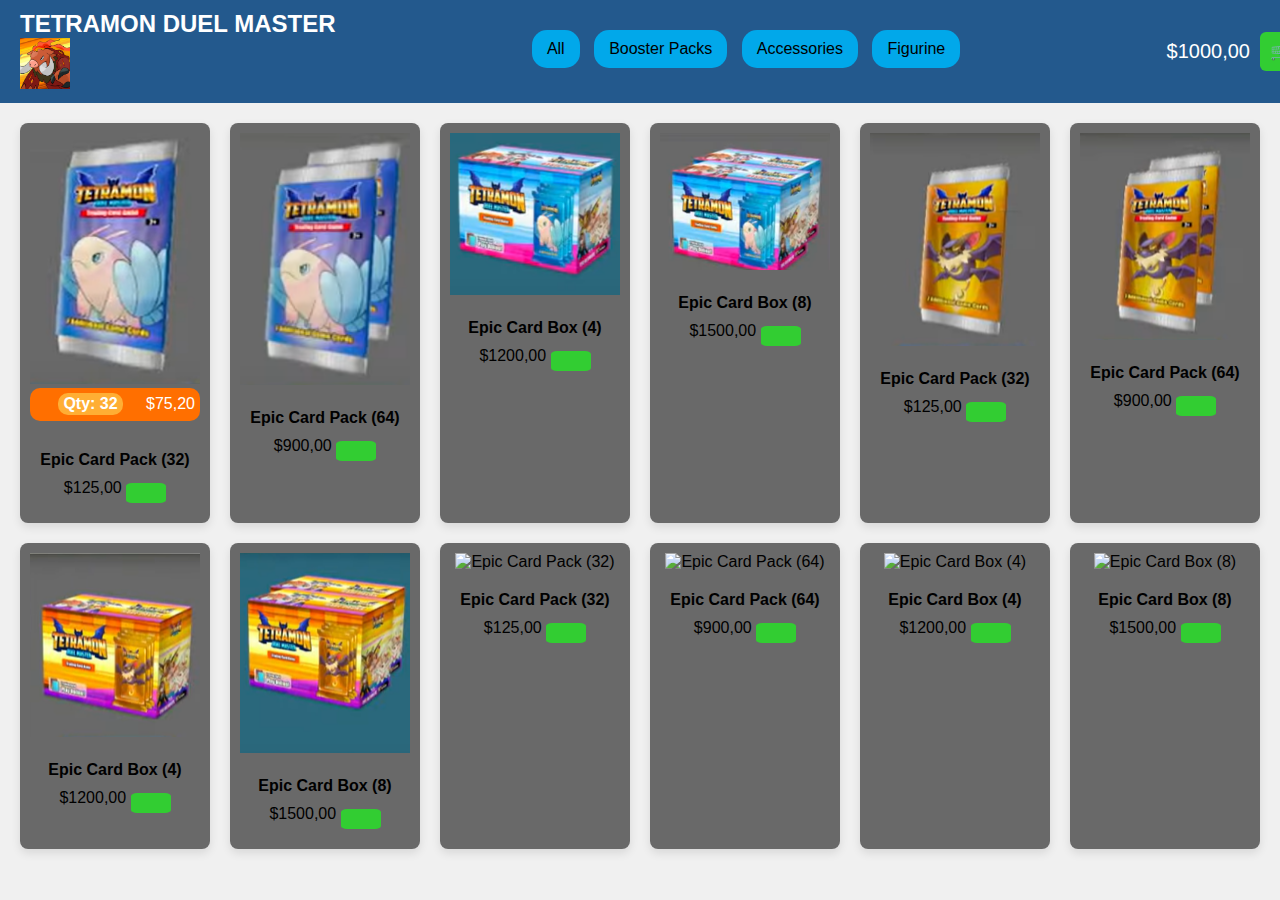
==== index.html @ 976a5e7c "Aaa" ====
<!DOCTYPE html>
<html lang="en">
<head>
    <meta charset="UTF-8">
    <meta name="viewport" content="width=device-width, initial-scale=1.0">
    <title>Tetramon Store</title>
    <link rel="stylesheet" href="https://cdnjs.cloudflare.com/ajax/libs/font-awesome/6.6.0/css/all.min.css" integrity="sha512-Kc323vGBEqzTmouAECnVceyQqyqdsSiqLQISBL29aUW4U/M7pSPA/gEUZQqv1cwx4OnYxTxve5UMg5GT6L4JJg==" crossorigin="anonymous" referrerpolicy="no-referrer"/>
    <link rel="stylesheet" href="styles.css">
</head>
<body>
    <header>
        <div class="header-logo">
            <h1>TETRAMON DUEL MASTER</h1>
            <div class="logo-img">
                <img src="JEPEGE/logo.png" alt="" class="logo-img">
            </div>
        </div>
        <div class="nav-bar">
            <button>All</button>
            <button>Booster Packs</button>
            <button>Accessories</button>
            <button>Figurine</button>
        </div>
        <div class="cart">
            <span>$1000,00</span>
            <button class="cart-btn">🛒</button>
        </div>
    </header>
    <main>
        <div class="product-grid">
            <div class="product-card">
                <img src="JEPEGE/Card (1).png" alt="Epic Card Pack (32)">
                <div class="price-info">
                    <span class="quantity">Qty: 32</span>
                    <span class="price">$75,20</span>
                </div>
                <div class="product-info">
                    <p>Epic Card Pack (32)</p>
                    <span>$125,00</span>
                    <button class="buy-btn">
                        <i class="fa-solid fa-cart-plus"></i>
                    </button>
                </div>
            </div>
            <div class="product-card">
                <img src="JEPEGE/Card (2).png" alt="Epic Card Pack (64)">
                <div class="product-info">
                    <p>Epic Card Pack (64)</p>
                    <span>$900,00</span>
                    <button class="buy-btn">
                        <i class="fa-solid fa-cart-plus"></i>
                    </button>
                </div>
            </div>
            <div class="product-card">
                <img src="JEPEGE/Card (4).png" alt="Epic Card Box (4)">
                <div class="product-info">
                    <p>Epic Card Box (4)</p>
                    <span>$1200,00</span>
                    <button class="buy-btn">
                        <i class="fa-solid fa-cart-plus"></i>
                    </button>
                </div>
            </div>
            <div class="product-card">
                <img src="JEPEGE/Card (3).png" alt="Epic Card Box (8)">
                <div class="product-info">
                    <p>Epic Card Box (8)</p>
                    <span>$1500,00</span>
                    <button class="buy-btn">
                        <i class="fa-solid fa-cart-plus"></i>
                    </button>
                </div>
            </div>
            <div class="product-card">
                <img src="JEPEGE/Card (5).png" alt="Epic Card Pack (32)">
                <div class="product-info">
                    <p>Epic Card Pack (32)</p>
                    <span>$125,00</span>
                    <button class="buy-btn">
                        <i class="fa-solid fa-cart-plus"></i>
                    </button>
                </div>
            </div>
            <div class="product-card">
                <img src="JEPEGE/Card (6).png" alt="Epic Card Pack (64)">
                <div class="product-info">
                    <p>Epic Card Pack (64)</p>
                    <span>$900,00</span>
                    <button class="buy-btn">
                        <i class="fa-solid fa-cart-plus"></i>
                    </button>
                </div>
            </div>
            <div class="product-card">
                <img src="JEPEGE/Card (7).png" alt="Epic Card Box (4)">
                <div class="product-info">
                    <p>Epic Card Box (4)</p>
                    <span>$1200,00</span>
                    <button class="buy-btn">
                        <i class="fa-solid fa-cart-plus"></i>
                    </button>
                </div>
            </div>
            <div class="product-card">
                <img src="JEPEGE/Card (8).png" alt="Epic Card Box (8)">
                <div class="product-info">
                    <p>Epic Card Box (8)</p>
                    <span>$1500,00</span>
                    <button class="buy-btn">
                        <i class="fa-solid fa-cart-plus"></i>
                    </button>
                </div>
            </div>
        <div class="product-card">
            <img src="path/to/card-pack-32.png" alt="Epic Card Pack (32)">
            <div class="product-info">
                <p>Epic Card Pack (32)</p>
                <span>$125,00</span>
                <button class="buy-btn">
                    <i class="fa-solid fa-cart-plus"></i>
                </button>
            </div>
        </div>
        <div class="product-card">
            <img src="path/to/card-pack-64.png" alt="Epic Card Pack (64)">
            <div class="product-info">
                <p>Epic Card Pack (64)</p>
                <span>$900,00</span>
                <button class="buy-btn">
                    <i class="fa-solid fa-cart-plus"></i>
                </button>
            </div>
        </div>
        <div class="product-card">
            <img src="path/to/epic-card-box-4.png" alt="Epic Card Box (4)">
            <div class="product-info">
                <p>Epic Card Box (4)</p>
                <span>$1200,00</span>
                <button class="buy-btn">
                    <i class="fa-solid fa-cart-plus"></i>
                </button>
            </div>
        </div>
        <div class="product-card">
            <img src="path/to/epic-card-box-8.png" alt="Epic Card Box (8)">
            <div class="product-info">
                <p>Epic Card Box (8)</p>
                <span>$1500,00</span>
                <button class="buy-btn">
                    <i class="fa-solid fa-cart-plus"></i>
                </button>
            </div>
        </div>

    </main>
    <script src="scripts.js"></script>
</body>
</html>
---- styles.css ----
body {
    font-family: Arial, sans-serif;
    margin: 0;
    padding: 0;
    background-color: #f0f0f0;
}

header {
    display: flex;
    justify-content: space-between;
    align-items: center;
    background-color: #23598d;
    padding: 10px 20px;
    color: white;
}

.header-logo h1{
    font-size: 24px;
    margin: 0;
    display: flex;
    align-items: center;
}

.logo-img{
    width: 50px;
    container: flex;
    text-align: center;
}

.nav-bar button {
    background: rgb(1,168,234);
    border: none;
    padding: 10px 15px;
    margin-right: 10px;
    margin-bottom: 5px;
    cursor: pointer;
    font-size: 16px;
    border-radius: 15px;
}

.cart {
    display: flex;
    align-items: center;
}

.cart span {
    font-size: 20px;
    margin-right: 10px;
}

.cart-btn {
    background: #32CD32;
    border: none;
    padding: 10px;
    font-size: 16px;
    cursor: pointer;
    border-radius: 15%;
}

.product-grid {
    display: grid;
    grid-template-columns: repeat(1, 1fr);
    gap: 20px;
    padding: 20px;
}

.product-card {
    background-color: rgb(105,105,105);
    border-radius: 8px;
    box-shadow: 0px 4px 10px rgba(0, 0, 0, 0.1);
    overflow: hidden;
    text-align: center;
    padding: 10px;
}

.product-card img {
    width: 100%;
    height: auto;
}

.product-info {
    padding: 10px;
}

.price-info {
    display: flex;
    justify-content: space-between;
    align-items: center;
    background-color: #ff6f00;
    color: white;
    padding: 5px;
    border-radius: 10px;
    margin-bottom: 10px;
    height: 23px;
}

.quantity {
    background-color: #ffae34;
    margin: auto;
    padding: 2px 5px;
    border-radius: 10px;
    font-weight: bold;
}

.product-info p {
    font-size: 16px;
    font-weight: bold;
    margin: 10px 0;
}

.buy-btn {
    background-color: #32CD32;
    border: none;
    padding: 10px 20px;
    color: white;
    cursor: pointer;
    border-radius: 15%;
}

.locked .buy-btn {
    background-color: gray;
    cursor: not-allowed;
}
@media (min-width: 400px) {
    .product-grid {
        grid-template-columns: repeat(2, 1fr); /* 6 columns for wider screens */
    }
    header {
        display: flex;
        justify-content: space-between;
        align-items: center;
        width: 100%;
        background-color: #23598d;
        padding: 10px 20px;
        color: white;
    }
}
@media (min-width: 525px) {
    .product-grid {
        grid-template-columns: repeat(3, 1fr); /* 6 columns for wider screens */
    }
}
@media (min-width: 700px) {
    .product-grid {
        grid-template-columns: repeat(4, 1fr); /* 6 columns for wider screens */
    }
}
@media (min-width: 850px) {
    .product-grid {
        grid-template-columns: repeat(5, 1fr); /* 6 columns for wider screens */
    }
}
@media (min-width: 1175px) {
    .product-grid {
        grid-template-columns: repeat(6, 1fr); /* 6 columns for wider screens */
    }
}
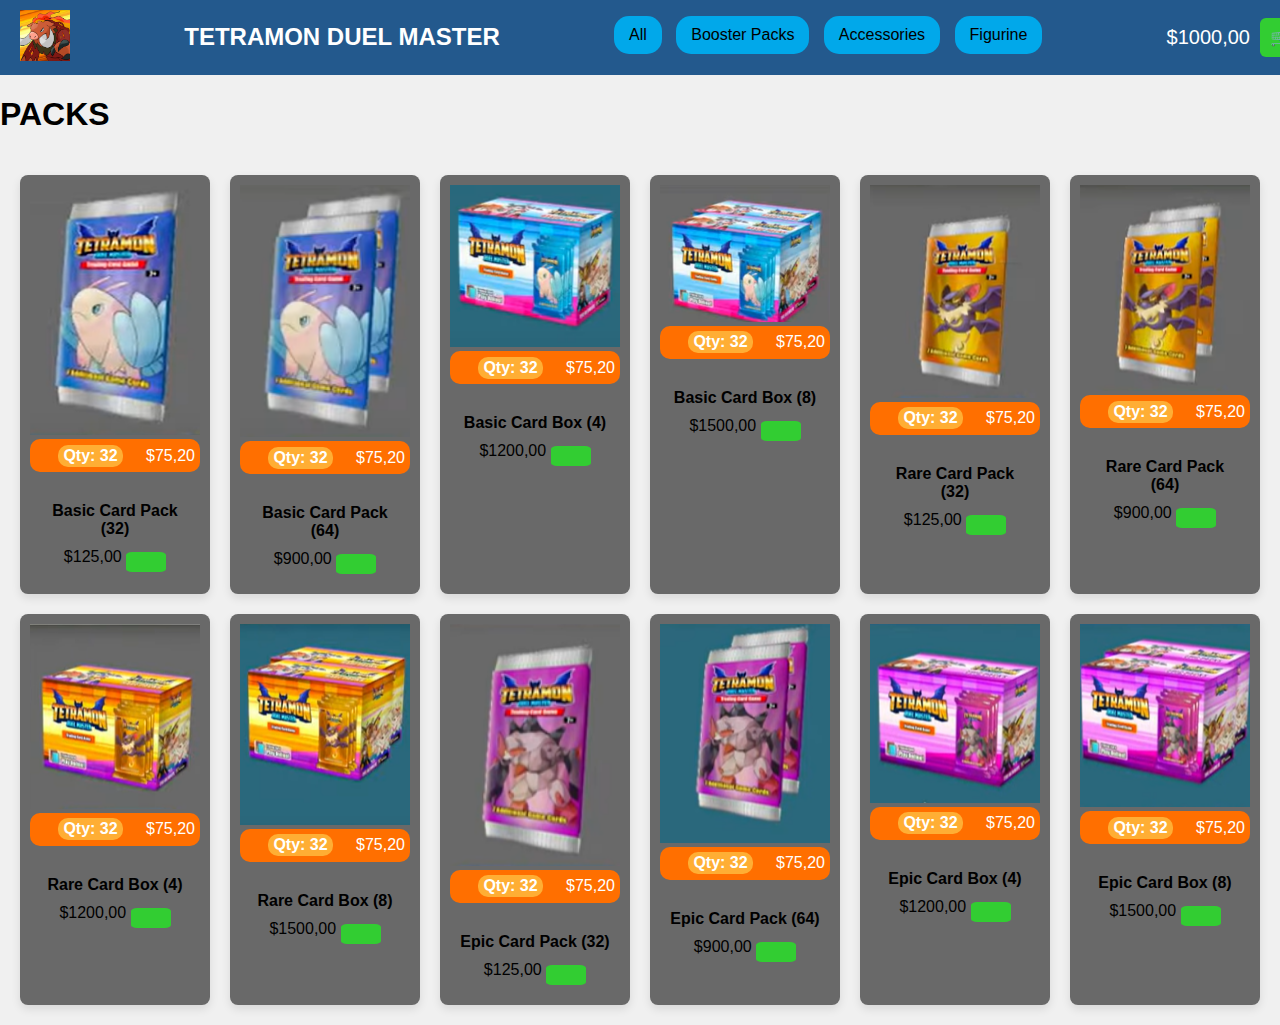
==== commit ba88a1e1: "a" ====
--- a/index.html
+++ b/index.html
@@ -9,11 +9,12 @@
 </head>
 <body>
     <header>
+        <div class="logo-img">
+            <img src="JEPEGE/logo.png" alt="" class="logo-img">
+        </div>
         <div class="header-logo">
             <h1>TETRAMON DUEL MASTER</h1>
-            <div class="logo-img">
-                <img src="JEPEGE/logo.png" alt="" class="logo-img">
-            </div>
+        </div>
         </div>
         <div class="nav-bar">
             <button>All</button>
@@ -27,6 +28,7 @@
         </div>
     </header>
     <main>
+        <h1>PACKS</h1>
         <div class="product-grid">
             <div class="product-card">
                 <img src="JEPEGE/Card (1).png" alt="Epic Card Pack (32)">
@@ -35,7 +37,7 @@
                     <span class="price">$75,20</span>
                 </div>
                 <div class="product-info">
-                    <p>Epic Card Pack (32)</p>
+                    <p>Basic Card Pack (32)</p>
                     <span>$125,00</span>
                     <button class="buy-btn">
                         <i class="fa-solid fa-cart-plus"></i>
@@ -44,8 +46,12 @@
             </div>
             <div class="product-card">
                 <img src="JEPEGE/Card (2).png" alt="Epic Card Pack (64)">
-                <div class="product-info">
-                    <p>Epic Card Pack (64)</p>
+                <div class="price-info">
+                    <span class="quantity">Qty: 32</span>
+                    <span class="price">$75,20</span>
+                </div>
+                <div class="product-info">
+                    <p>Basic Card Pack (64)</p>
                     <span>$900,00</span>
                     <button class="buy-btn">
                         <i class="fa-solid fa-cart-plus"></i>
@@ -54,8 +60,12 @@
             </div>
             <div class="product-card">
                 <img src="JEPEGE/Card (4).png" alt="Epic Card Box (4)">
-                <div class="product-info">
-                    <p>Epic Card Box (4)</p>
+                <div class="price-info">
+                    <span class="quantity">Qty: 32</span>
+                    <span class="price">$75,20</span>
+                </div>
+                <div class="product-info">
+                    <p>Basic Card Box (4)</p>
                     <span>$1200,00</span>
                     <button class="buy-btn">
                         <i class="fa-solid fa-cart-plus"></i>
@@ -64,8 +74,12 @@
             </div>
             <div class="product-card">
                 <img src="JEPEGE/Card (3).png" alt="Epic Card Box (8)">
-                <div class="product-info">
-                    <p>Epic Card Box (8)</p>
+                <div class="price-info">
+                    <span class="quantity">Qty: 32</span>
+                    <span class="price">$75,20</span>
+                </div>
+                <div class="product-info">
+                    <p>Basic Card Box (8)</p>
                     <span>$1500,00</span>
                     <button class="buy-btn">
                         <i class="fa-solid fa-cart-plus"></i>
@@ -74,8 +88,12 @@
             </div>
             <div class="product-card">
                 <img src="JEPEGE/Card (5).png" alt="Epic Card Pack (32)">
-                <div class="product-info">
-                    <p>Epic Card Pack (32)</p>
+                <div class="price-info">
+                    <span class="quantity">Qty: 32</span>
+                    <span class="price">$75,20</span>
+                </div>
+                <div class="product-info">
+                    <p>Rare Card Pack (32)</p>
                     <span>$125,00</span>
                     <button class="buy-btn">
                         <i class="fa-solid fa-cart-plus"></i>
@@ -84,8 +102,12 @@
             </div>
             <div class="product-card">
                 <img src="JEPEGE/Card (6).png" alt="Epic Card Pack (64)">
-                <div class="product-info">
-                    <p>Epic Card Pack (64)</p>
+                <div class="price-info">
+                    <span class="quantity">Qty: 32</span>
+                    <span class="price">$75,20</span>
+                </div>
+                <div class="product-info">
+                    <p>Rare Card Pack (64)</p>
                     <span>$900,00</span>
                     <button class="buy-btn">
                         <i class="fa-solid fa-cart-plus"></i>
@@ -94,8 +116,12 @@
             </div>
             <div class="product-card">
                 <img src="JEPEGE/Card (7).png" alt="Epic Card Box (4)">
-                <div class="product-info">
-                    <p>Epic Card Box (4)</p>
+                <div class="price-info">
+                    <span class="quantity">Qty: 32</span>
+                    <span class="price">$75,20</span>
+                </div>
+                <div class="product-info">
+                    <p>Rare Card Box (4)</p>
                     <span>$1200,00</span>
                     <button class="buy-btn">
                         <i class="fa-solid fa-cart-plus"></i>
@@ -104,8 +130,12 @@
             </div>
             <div class="product-card">
                 <img src="JEPEGE/Card (8).png" alt="Epic Card Box (8)">
-                <div class="product-info">
-                    <p>Epic Card Box (8)</p>
+                <div class="price-info">
+                    <span class="quantity">Qty: 32</span>
+                    <span class="price">$75,20</span>
+                </div>
+                <div class="product-info">
+                    <p>Rare Card Box (8)</p>
                     <span>$1500,00</span>
                     <button class="buy-btn">
                         <i class="fa-solid fa-cart-plus"></i>
@@ -113,7 +143,11 @@
                 </div>
             </div>
         <div class="product-card">
-            <img src="path/to/card-pack-32.png" alt="Epic Card Pack (32)">
+            <img src="JEPEGE/Card (9).png" alt="Epic Card Pack (32)">
+            <div class="price-info">
+                <span class="quantity">Qty: 32</span>
+                <span class="price">$75,20</span>
+            </div>
             <div class="product-info">
                 <p>Epic Card Pack (32)</p>
                 <span>$125,00</span>
@@ -123,7 +157,11 @@
             </div>
         </div>
         <div class="product-card">
-            <img src="path/to/card-pack-64.png" alt="Epic Card Pack (64)">
+            <img src="JEPEGE/Card (10).png" alt="Epic Card Pack (64)">
+            <div class="price-info">
+                <span class="quantity">Qty: 32</span>
+                <span class="price">$75,20</span>
+            </div>
             <div class="product-info">
                 <p>Epic Card Pack (64)</p>
                 <span>$900,00</span>
@@ -133,7 +171,11 @@
             </div>
         </div>
         <div class="product-card">
-            <img src="path/to/epic-card-box-4.png" alt="Epic Card Box (4)">
+            <img src="JEPEGE/Card (11).png" alt="Epic Card Box (4)">
+            <div class="price-info">
+                <span class="quantity">Qty: 32</span>
+                <span class="price">$75,20</span>
+            </div>
             <div class="product-info">
                 <p>Epic Card Box (4)</p>
                 <span>$1200,00</span>
@@ -143,7 +185,11 @@
             </div>
         </div>
         <div class="product-card">
-            <img src="path/to/epic-card-box-8.png" alt="Epic Card Box (8)">
+            <img src="JEPEGE/Card (12).png" alt="Epic Card Box (8)">
+            <div class="price-info">
+                <span class="quantity">Qty: 32</span>
+                <span class="price">$75,20</span>
+            </div>
             <div class="product-info">
                 <p>Epic Card Box (8)</p>
                 <span>$1500,00</span>
@@ -152,7 +198,6 @@
                 </button>
             </div>
         </div>
-
     </main>
     <script src="scripts.js"></script>
 </body>
--- a/styles.css
+++ b/styles.css
@@ -140,6 +140,25 @@
         grid-template-columns: repeat(3, 1fr); /* 6 columns for wider screens */
     }
 }
+@media (max-width: 605px) {
+    header {
+        flex-direction: column;
+        align-items: flex-start;
+    }
+
+    .nav-bar {
+        justify-content: center;
+        width: 100%;
+        margin-top: 10px;
+        gap: 5px;
+        flex-wrap: wrap;
+    }
+
+    .cart {
+        align-self: flex-end;
+        margin-top: 10px;
+    }
+}
 @media (min-width: 700px) {
     .product-grid {
         grid-template-columns: repeat(4, 1fr); /* 6 columns for wider screens */
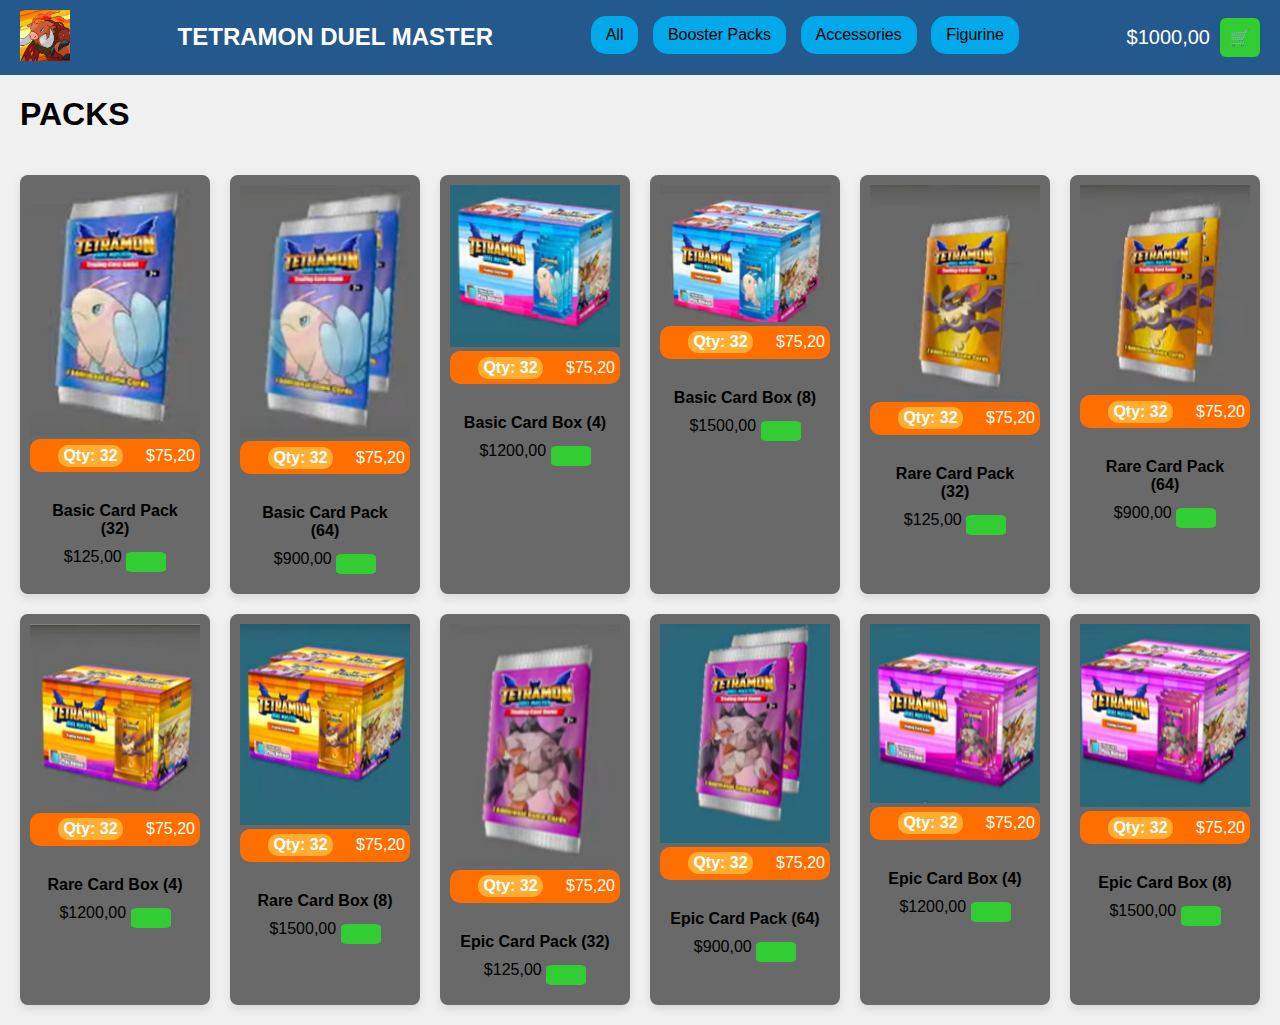
==== commit 8aa6cfcd: "a" ====
--- a/index.html
+++ b/index.html
@@ -6,6 +6,10 @@
     <title>Tetramon Store</title>
     <link rel="stylesheet" href="https://cdnjs.cloudflare.com/ajax/libs/font-awesome/6.6.0/css/all.min.css" integrity="sha512-Kc323vGBEqzTmouAECnVceyQqyqdsSiqLQISBL29aUW4U/M7pSPA/gEUZQqv1cwx4OnYxTxve5UMg5GT6L4JJg==" crossorigin="anonymous" referrerpolicy="no-referrer"/>
     <link rel="stylesheet" href="styles.css">
+    <link rel="preconnect" href="https://fonts.googleapis.com">
+    <link rel="preconnect" href="https://fonts.gstatic.com" crossorigin>
+    <link href="https://fonts.googleapis.com/css2?family=Sixtyfour+Convergence&display=swap" rel="stylesheet">
+    <link href="https://fonts.googleapis.com/css2?family=Oswald:wght@200..700&display=swap" rel="stylesheet">
 </head>
 <body>
     <header>
@@ -13,7 +17,7 @@
             <img src="JEPEGE/logo.png" alt="" class="logo-img">
         </div>
         <div class="header-logo">
-            <h1>TETRAMON DUEL MASTER</h1>
+            <h1 class="sixtyfour-font">TETRAMON DUEL MASTER</h1>
         </div>
         </div>
         <div class="nav-bar">
@@ -28,7 +32,7 @@
         </div>
     </header>
     <main>
-        <h1>PACKS</h1>
+        <h1 style="margin-left: 20px;" >PACKS</h1>
         <div class="product-grid">
             <div class="product-card">
                 <img src="JEPEGE/Card (1).png" alt="Epic Card Pack (32)">
--- a/styles.css
+++ b/styles.css
@@ -14,6 +14,14 @@
     color: white;
 }
 
+.oswald-font{
+    font-family: "Oswald", sans-serif;
+    font-optical-sizing: auto;
+    font-weight: 400;
+    font-style: normal;
+}
+  
+
 .header-logo h1{
     font-size: 24px;
     margin: 0;
@@ -25,6 +33,7 @@
     width: 50px;
     container: flex;
     text-align: center;
+    margin-right: 10px;
 }
 
 .nav-bar button {
@@ -36,8 +45,12 @@
     cursor: pointer;
     font-size: 16px;
     border-radius: 15px;
+    transition: background-color 0.3s ease, box-shadow 0.3s ease;
 }
-
+.nav-bar button:hover {
+    background-color: #ffffff; 
+    box-shadow: 0 0 15px #ffffff; 
+}
 .cart {
     display: flex;
     align-items: center;
@@ -115,29 +128,21 @@
     color: white;
     cursor: pointer;
     border-radius: 15%;
+    transition: background-color 0.3s ease, box-shadow 0.3s ease;
 }
-
-.locked .buy-btn {
-    background-color: gray;
-    cursor: not-allowed;
-}
+ .buy-btn:hover{
+        background-color: #70ff81; 
+        box-shadow: 0 0 15px #70ff81; 
+ }
 @media (min-width: 400px) {
     .product-grid {
         grid-template-columns: repeat(2, 1fr); /* 6 columns for wider screens */
     }
-    header {
-        display: flex;
-        justify-content: space-between;
-        align-items: center;
-        width: 100%;
-        background-color: #23598d;
-        padding: 10px 20px;
-        color: white;
-    }
+    
 }
 @media (min-width: 525px) {
     .product-grid {
-        grid-template-columns: repeat(3, 1fr); /* 6 columns for wider screens */
+        grid-template-columns: repeat(3, 1fr); 
     }
 }
 @media (max-width: 605px) {
@@ -145,7 +150,6 @@
         flex-direction: column;
         align-items: flex-start;
     }
-
     .nav-bar {
         justify-content: center;
         width: 100%;
@@ -161,16 +165,16 @@
 }
 @media (min-width: 700px) {
     .product-grid {
-        grid-template-columns: repeat(4, 1fr); /* 6 columns for wider screens */
+        grid-template-columns: repeat(4, 1fr); 
     }
 }
 @media (min-width: 850px) {
     .product-grid {
-        grid-template-columns: repeat(5, 1fr); /* 6 columns for wider screens */
+        grid-template-columns: repeat(5, 1fr);
     }
 }
 @media (min-width: 1175px) {
     .product-grid {
-        grid-template-columns: repeat(6, 1fr); /* 6 columns for wider screens */
+        grid-template-columns: repeat(6, 1fr);
     }
 }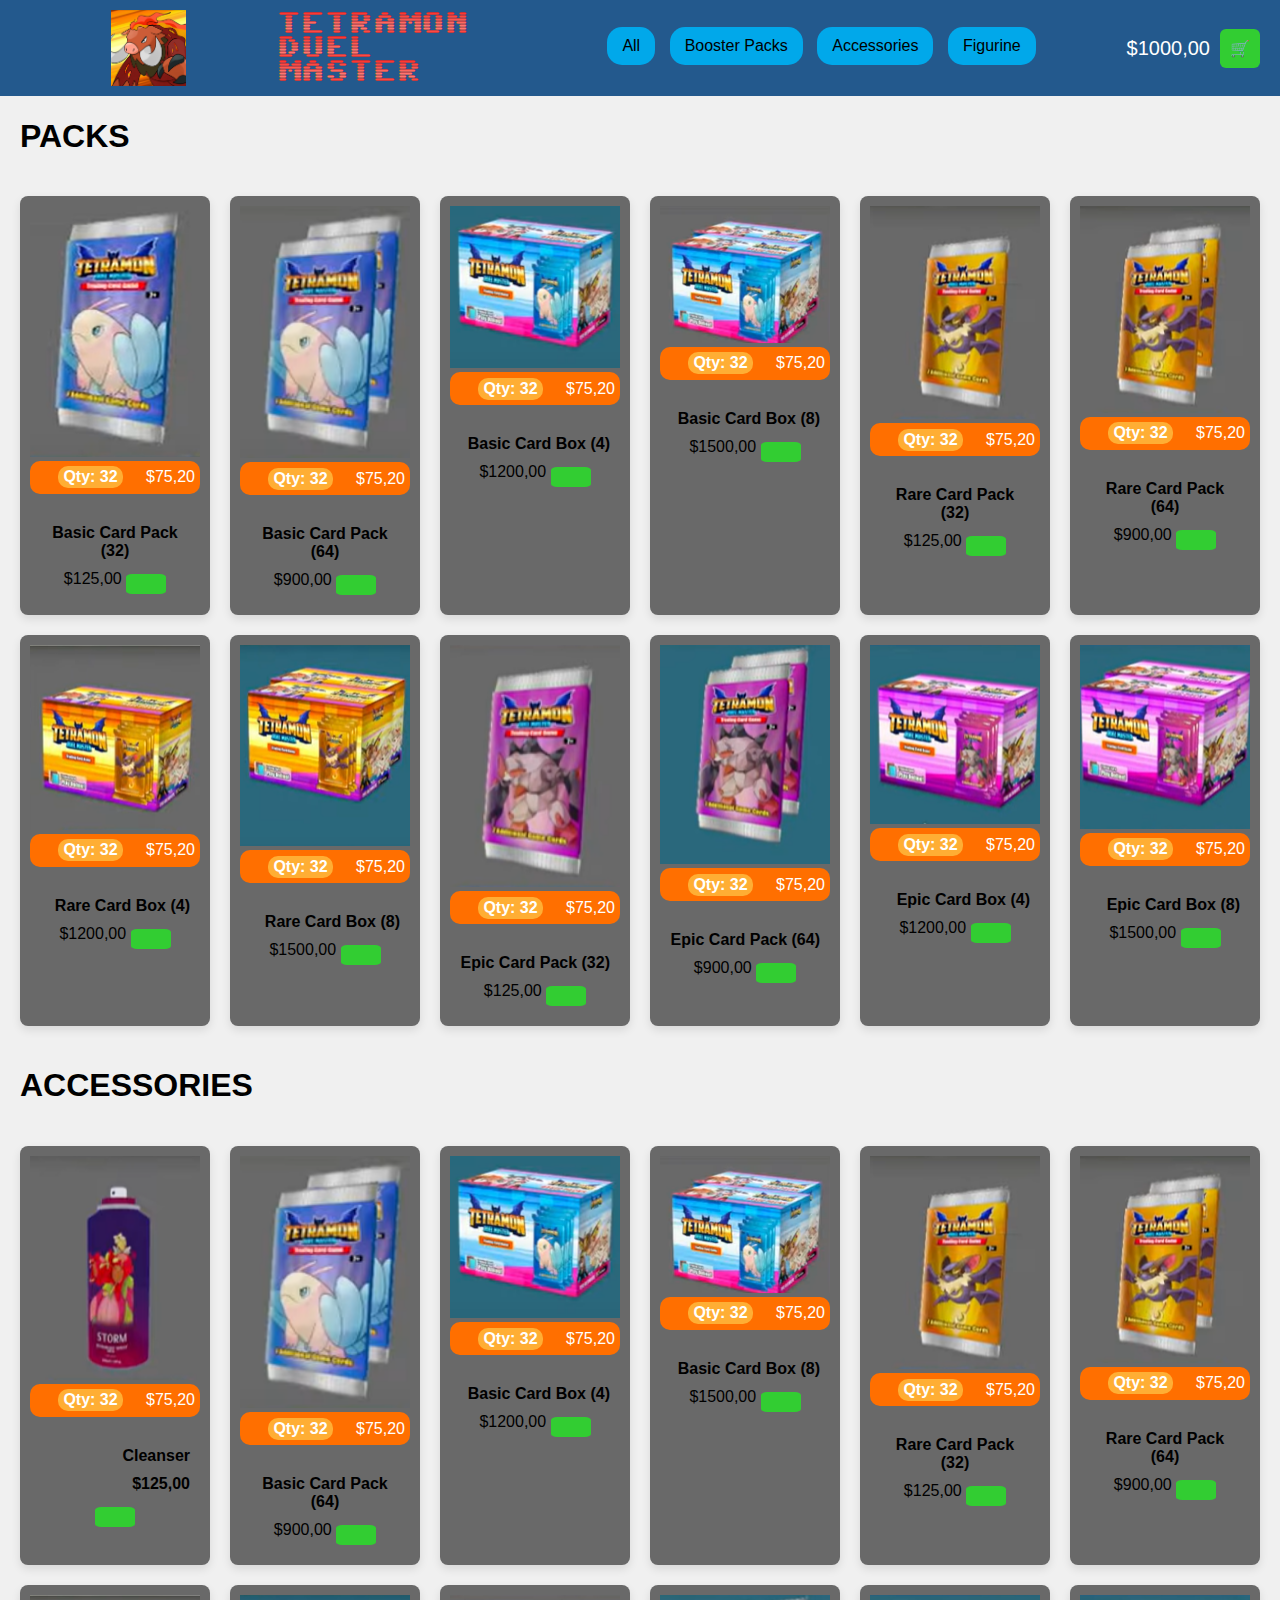
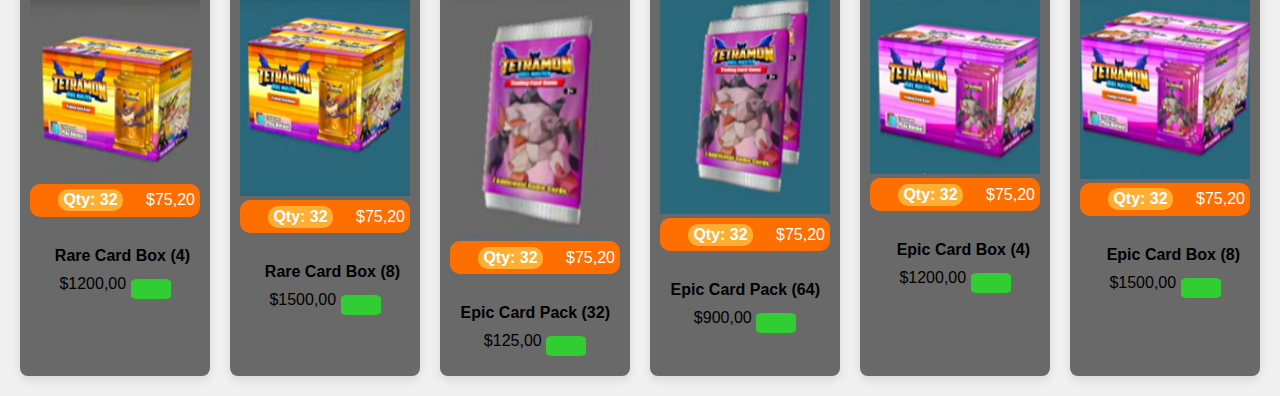
==== commit 903d61f7: "a" ====
--- a/index.html
+++ b/index.html
@@ -13,11 +13,11 @@
 </head>
 <body>
     <header>
-        <div class="logo-img">
+        <div class="logo-img"></div>
             <img src="JEPEGE/logo.png" alt="" class="logo-img">
         </div>
         <div class="header-logo">
-            <h1 class="sixtyfour-font">TETRAMON DUEL MASTER</h1>
+            <h1 class="sixtyfour-convergence-font">TETRAMON DUEL MASTER</h1>
         </div>
         </div>
         <div class="nav-bar">
@@ -202,6 +202,179 @@
                 </button>
             </div>
         </div>
+    </div>
+
+    <h1 style="margin-left: 20px;" >ACCESSORIES</h1>
+    <div class="product-grid">
+            <div class="product-card">
+                <img src="JEPEGE/Accessories (1).png" alt="Epic Card Pack (32)">
+                <div class="price-info">
+                    <span class="quantity">Qty: 32</span>
+                    <span class="price">$75,20</span>
+                </div>
+                <div class="product-info">
+                    <p>Cleanser</p>
+                    <p>$125,00</p>
+                    <button class="buy-btn">
+                        <i class="fa-solid fa-cart-plus"></i>
+                    </button>
+                </div>
+            </div>
+            <div class="product-card">
+                <img src="JEPEGE/Card (2).png" alt="Epic Card Pack (64)">
+                <div class="price-info">
+                    <span class="quantity">Qty: 32</span>
+                    <span class="price">$75,20</span>
+                </div>
+                <div class="product-info">
+                    <p>Basic Card Pack (64)</p>
+                    <span>$900,00</span>
+                    <button class="buy-btn">
+                        <i class="fa-solid fa-cart-plus"></i>
+                    </button>
+                </div>
+            </div>
+            <div class="product-card">
+                <img src="JEPEGE/Card (4).png" alt="Epic Card Box (4)">
+                <div class="price-info">
+                    <span class="quantity">Qty: 32</span>
+                    <span class="price">$75,20</span>
+                </div>
+                <div class="product-info">
+                    <p>Basic Card Box (4)</p>
+                    <span>$1200,00</span>
+                    <button class="buy-btn">
+                        <i class="fa-solid fa-cart-plus"></i>
+                    </button>
+                </div>
+            </div>
+        <div class="product-card">
+                <img src="JEPEGE/Card (3).png" alt="Epic Card Box (8)">
+                <div class="price-info">
+                    <span class="quantity">Qty: 32</span>
+                    <span class="price">$75,20</span>
+                </div>
+                <div class="product-info">
+                    <p>Basic Card Box (8)</p>
+                    <span>$1500,00</span>
+                    <button class="buy-btn">
+                        <i class="fa-solid fa-cart-plus"></i>
+                    </button>
+                </div>
+            </div>
+            <div class="product-card">
+                <img src="JEPEGE/Card (5).png" alt="Epic Card Pack (32)">
+                <div class="price-info">
+                    <span class="quantity">Qty: 32</span>
+                    <span class="price">$75,20</span>
+                </div>
+                <div class="product-info">
+                    <p>Rare Card Pack (32)</p>
+                    <span>$125,00</span>
+                    <button class="buy-btn">
+                        <i class="fa-solid fa-cart-plus"></i>
+                    </button>
+                </div>
+            </div>
+            <div class="product-card">
+                <img src="JEPEGE/Card (6).png" alt="Epic Card Pack (64)">
+                <div class="price-info">
+                    <span class="quantity">Qty: 32</span>
+                    <span class="price">$75,20</span>
+                </div>
+                <div class="product-info">
+                    <p>Rare Card Pack (64)</p>
+                    <span>$900,00</span>
+                    <button class="buy-btn">
+                        <i class="fa-solid fa-cart-plus"></i>
+                    </button>
+                </div>
+            </div>
+            <div class="product-card">
+                <img src="JEPEGE/Card (7).png" alt="Epic Card Box (4)">
+                <div class="price-info">
+                    <span class="quantity">Qty: 32</span>
+                    <span class="price">$75,20</span>
+                </div>
+                <div class="product-info">
+                    <p>Rare Card Box (4)</p>
+                    <span>$1200,00</span>
+                    <button class="buy-btn">
+                        <i class="fa-solid fa-cart-plus"></i>
+                    </button>
+                </div>
+            </div>
+            <div class="product-card">
+                <img src="JEPEGE/Card (8).png" alt="Epic Card Box (8)">
+                <div class="price-info">
+                    <span class="quantity">Qty: 32</span>
+                    <span class="price">$75,20</span>
+                </div>
+                <div class="product-info">
+                    <p>Rare Card Box (8)</p>
+                    <span>$1500,00</span>
+                    <button class="buy-btn">
+                        <i class="fa-solid fa-cart-plus"></i>
+                    </button>
+                </div>
+            </div>
+        <div class="product-card">
+            <img src="JEPEGE/Card (9).png" alt="Epic Card Pack (32)">
+            <div class="price-info">
+                <span class="quantity">Qty: 32</span>
+                <span class="price">$75,20</span>
+            </div>
+            <div class="product-info">
+                <p>Epic Card Pack (32)</p>
+                <span>$125,00</span>
+                <button class="buy-btn">
+                    <i class="fa-solid fa-cart-plus"></i>
+                </button>
+            </div>
+        </div>
+        <div class="product-card">
+            <img src="JEPEGE/Card (10).png" alt="Epic Card Pack (64)">
+            <div class="price-info">
+                <span class="quantity">Qty: 32</span>
+                <span class="price">$75,20</span>
+            </div>
+            <div class="product-info">
+                <p>Epic Card Pack (64)</p>
+                <span>$900,00</span>
+                <button class="buy-btn">
+                    <i class="fa-solid fa-cart-plus"></i>
+                </button>
+            </div>
+        </div>
+        <div class="product-card">
+            <img src="JEPEGE/Card (11).png" alt="Epic Card Box (4)">
+            <div class="price-info">
+                <span class="quantity">Qty: 32</span>
+                <span class="price">$75,20</span>
+            </div>
+            <div class="product-info">
+                <p>Epic Card Box (4)</p>
+                <span>$1200,00</span>
+                <button class="buy-btn">
+                    <i class="fa-solid fa-cart-plus"></i>
+                </button>
+            </div>
+        </div>
+        <div class="product-card">
+            <img src="JEPEGE/Card (12).png" alt="Epic Card Box (8)">
+            <div class="price-info">
+                <span class="quantity">Qty: 32</span>
+                <span class="price">$75,20</span>
+            </div>
+            <div class="product-info">
+                <p>Epic Card Box (8)</p>
+                <span>$1500,00</span>
+                <button class="buy-btn">
+                    <i class="fa-solid fa-cart-plus"></i>
+                </button>
+            </div>
+        </div>
+        
     </main>
     <script src="scripts.js"></script>
 </body>
--- a/styles.css
+++ b/styles.css
@@ -17,20 +17,33 @@
 .oswald-font{
     font-family: "Oswald", sans-serif;
     font-optical-sizing: auto;
-    font-weight: 400;
+    font-weight: 600;
     font-style: normal;
 }
   
-
+.sixtyfour-convergence-font {
+    font-family: "Sixtyfour Convergence", sans-serif;
+    font-optical-sizing: auto;
+    font-weight: 400;
+    font-style: normal;
+    font-variation-settings:
+      "BLED" 0,
+      "SCAN" 0,
+      "XELA" 0,
+      "YELA" 0;
+}
+  
 .header-logo h1{
     font-size: 24px;
     margin: 0;
     display: flex;
     align-items: center;
+    max-width: 250px;
 }
 
 .logo-img{
-    width: 50px;
+    width: flex;
+    max-width: 75px ;
     container: flex;
     text-align: center;
     margin-right: 10px;
@@ -93,6 +106,7 @@
 
 .product-info {
     padding: 10px;
+    justify-items: end;
 }
 
 .price-info {
@@ -130,6 +144,8 @@
     border-radius: 15%;
     transition: background-color 0.3s ease, box-shadow 0.3s ease;
 }
+
+
  .buy-btn:hover{
         background-color: #70ff81; 
         box-shadow: 0 0 15px #70ff81; 
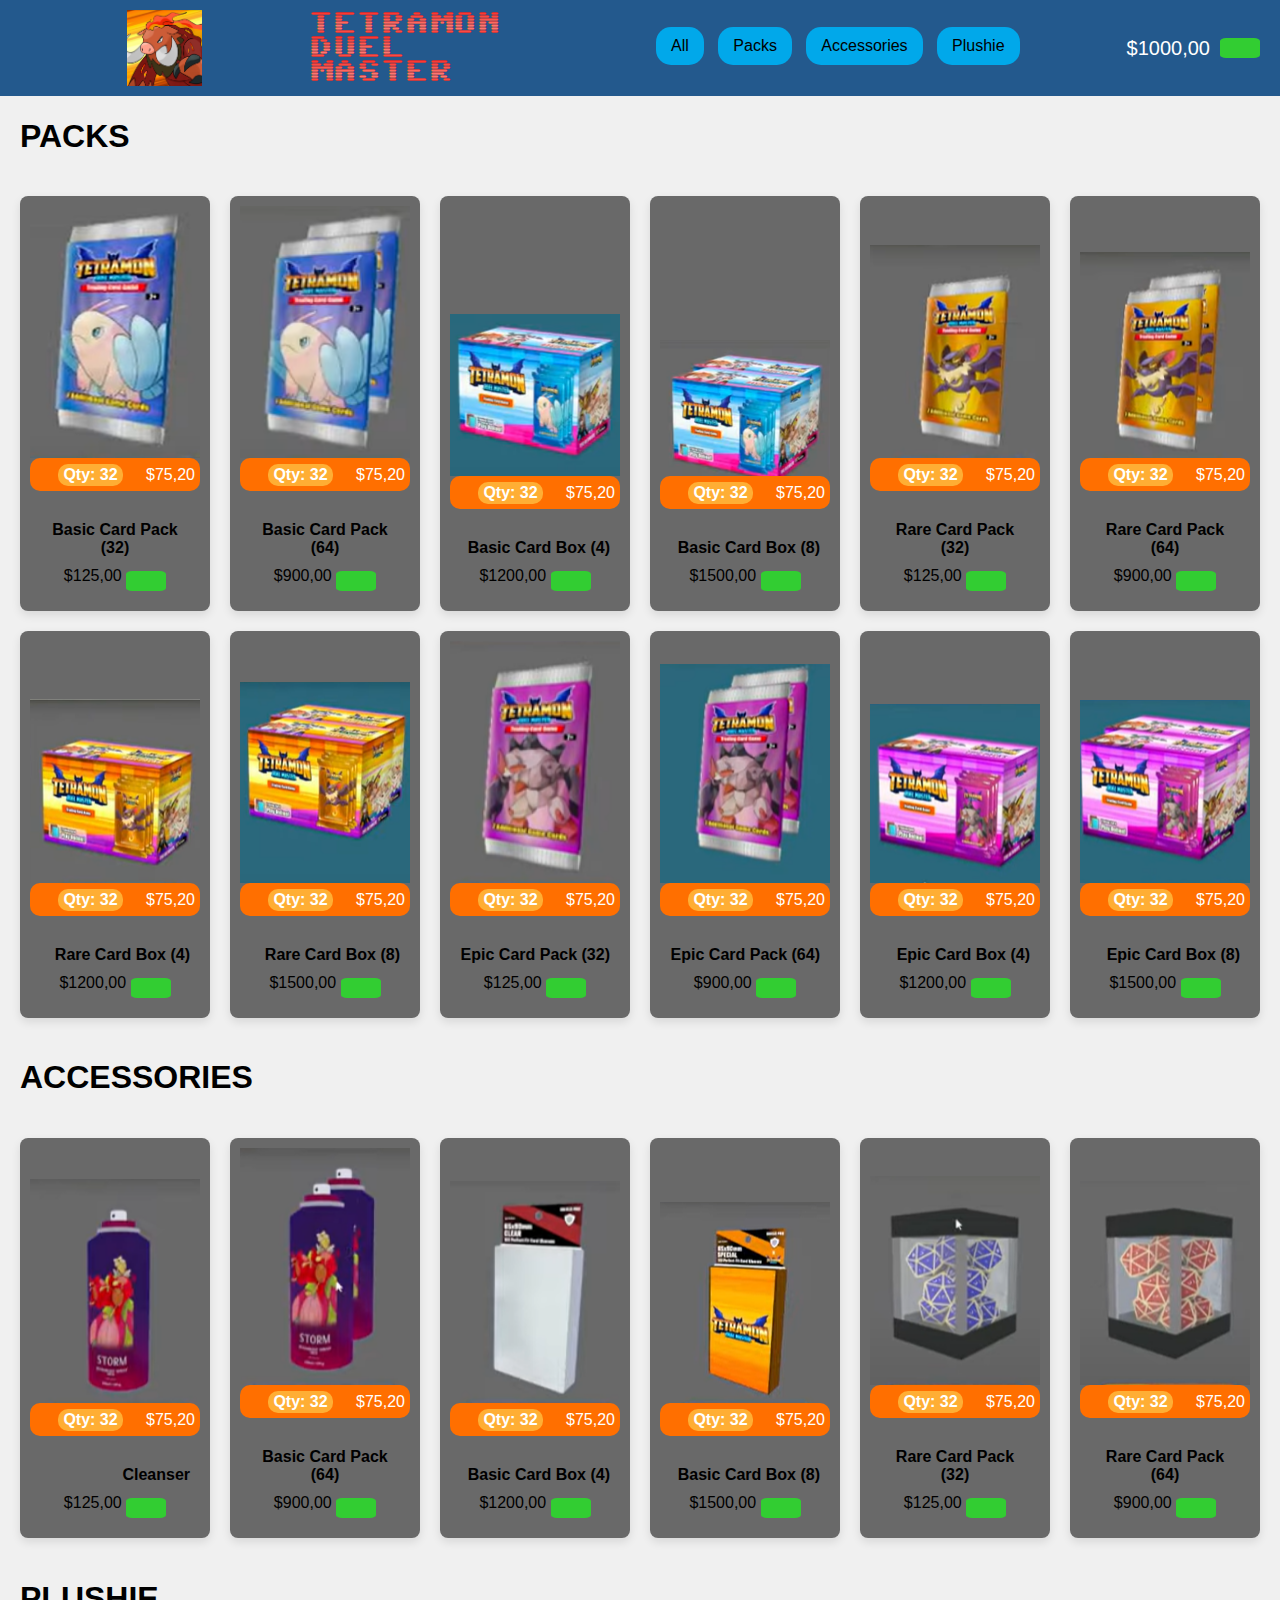
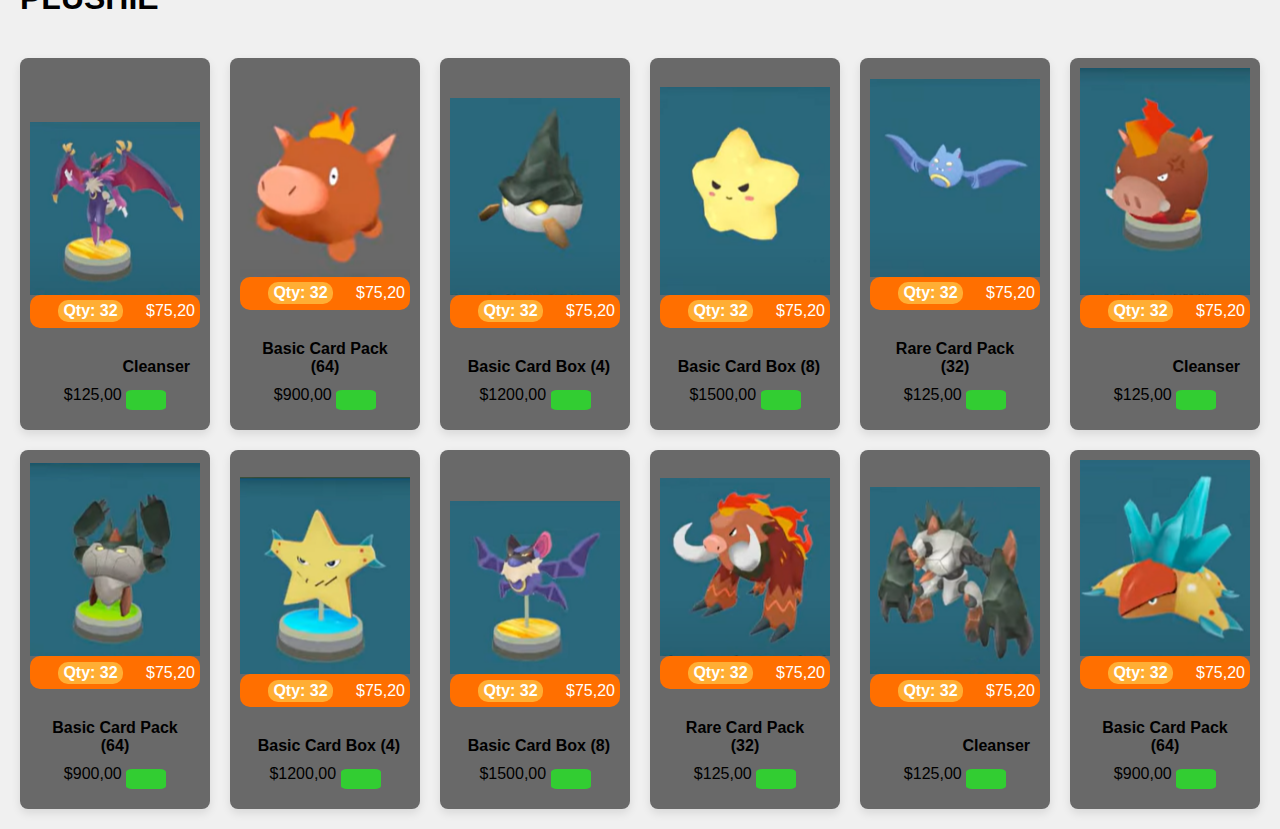
==== commit f796423c: "a" ====
--- a/index.html
+++ b/index.html
@@ -12,6 +12,7 @@
     <link href="https://fonts.googleapis.com/css2?family=Oswald:wght@200..700&display=swap" rel="stylesheet">
 </head>
 <body>
+    <section id="to1"></section>
     <header>
         <div class="logo-img"></div>
             <img src="JEPEGE/logo.png" alt="" class="logo-img">
@@ -19,19 +20,21 @@
         <div class="header-logo">
             <h1 class="sixtyfour-convergence-font">TETRAMON DUEL MASTER</h1>
         </div>
-        </div>
         <div class="nav-bar">
-            <button>All</button>
-            <button>Booster Packs</button>
-            <button>Accessories</button>
-            <button>Figurine</button>
+            <button onclick="scrollToSection('to1')">All</button>
+            <button onclick="scrollToSection('to2')">Packs</button>
+            <button onclick="scrollToSection('to3')">Accessories</button>
+            <button onclick="scrollToSection('to4')">Plushie</button>
         </div>
         <div class="cart">
             <span>$1000,00</span>
-            <button class="cart-btn">🛒</button>
+            <button class="buy-btn">
+                <i class="fa-solid fa-cart-plus"></i>
+            </button>
         </div>
     </header>
     <main>
+        <section id="to2"></section>
         <h1 style="margin-left: 20px;" >PACKS</h1>
         <div class="product-grid">
             <div class="product-card">
@@ -203,7 +206,7 @@
             </div>
         </div>
     </div>
-
+    <section id="to3"></section>
     <h1 style="margin-left: 20px;" >ACCESSORIES</h1>
     <div class="product-grid">
             <div class="product-card">
@@ -214,14 +217,14 @@
                 </div>
                 <div class="product-info">
                     <p>Cleanser</p>
-                    <p>$125,00</p>
-                    <button class="buy-btn">
-                        <i class="fa-solid fa-cart-plus"></i>
-                    </button>
-                </div>
-            </div>
-            <div class="product-card">
-                <img src="JEPEGE/Card (2).png" alt="Epic Card Pack (64)">
+                    <span>$125,00</span>
+                    <button class="buy-btn">
+                        <i class="fa-solid fa-cart-plus"></i>
+                    </button>
+                </div>
+            </div>
+            <div class="product-card">
+                <img src="JEPEGE/Accessories (2).png" alt="Epic Card Pack (64)">
                 <div class="price-info">
                     <span class="quantity">Qty: 32</span>
                     <span class="price">$75,20</span>
@@ -235,7 +238,7 @@
                 </div>
             </div>
             <div class="product-card">
-                <img src="JEPEGE/Card (4).png" alt="Epic Card Box (4)">
+                <img src="JEPEGE/Accessories (3).png" alt="Epic Card Box (4)">
                 <div class="price-info">
                     <span class="quantity">Qty: 32</span>
                     <span class="price">$75,20</span>
@@ -248,8 +251,8 @@
                     </button>
                 </div>
             </div>
-        <div class="product-card">
-                <img src="JEPEGE/Card (3).png" alt="Epic Card Box (8)">
+            <div class="product-card">
+                <img src="JEPEGE/Accessories (4).png" alt="Epic Card Box (8)">
                 <div class="price-info">
                     <span class="quantity">Qty: 32</span>
                     <span class="price">$75,20</span>
@@ -263,7 +266,7 @@
                 </div>
             </div>
             <div class="product-card">
-                <img src="JEPEGE/Card (5).png" alt="Epic Card Pack (32)">
+                <img src="JEPEGE/Accessories (5).png" alt="Epic Card Pack (32)">
                 <div class="price-info">
                     <span class="quantity">Qty: 32</span>
                     <span class="price">$75,20</span>
@@ -277,7 +280,7 @@
                 </div>
             </div>
             <div class="product-card">
-                <img src="JEPEGE/Card (6).png" alt="Epic Card Pack (64)">
+                <img src="JEPEGE/Accessories (6).png" alt="Epic Card Pack (64)">
                 <div class="price-info">
                     <span class="quantity">Qty: 32</span>
                     <span class="price">$75,20</span>
@@ -290,14 +293,46 @@
                     </button>
                 </div>
             </div>
-            <div class="product-card">
-                <img src="JEPEGE/Card (7).png" alt="Epic Card Box (4)">
-                <div class="price-info">
-                    <span class="quantity">Qty: 32</span>
-                    <span class="price">$75,20</span>
-                </div>
-                <div class="product-info">
-                    <p>Rare Card Box (4)</p>
+        </div>
+    <section id="to4"></section>
+    <h1 style="margin-left: 20px;">PLUSHIE</h1>
+    <div class="product-grid">
+            <div class="product-card">
+                <img src="JEPEGE/Figurine (1).png" alt="Epic Card Pack (32)">
+                <div class="price-info">
+                    <span class="quantity">Qty: 32</span>
+                    <span class="price">$75,20</span>
+                </div>
+                <div class="product-info">
+                    <p>Cleanser</p>
+                    <span>$125,00</span>
+                    <button class="buy-btn">
+                        <i class="fa-solid fa-cart-plus"></i>
+                    </button>
+                </div>
+            </div>
+            <div class="product-card">
+                <img src="JEPEGE/Figurine (2).png" alt="Epic Card Pack (64)">
+                <div class="price-info">
+                    <span class="quantity">Qty: 32</span>
+                    <span class="price">$75,20</span>
+                </div>
+                <div class="product-info">
+                    <p>Basic Card Pack (64)</p>
+                    <span>$900,00</span>
+                    <button class="buy-btn">
+                        <i class="fa-solid fa-cart-plus"></i>
+                    </button>
+                </div>
+            </div>
+            <div class="product-card">
+                <img src="JEPEGE/Figurine (3).png" alt="Epic Card Box (4)">
+                <div class="price-info">
+                    <span class="quantity">Qty: 32</span>
+                    <span class="price">$75,20</span>
+                </div>
+                <div class="product-info">
+                    <p>Basic Card Box (4)</p>
                     <span>$1200,00</span>
                     <button class="buy-btn">
                         <i class="fa-solid fa-cart-plus"></i>
@@ -305,77 +340,133 @@
                 </div>
             </div>
             <div class="product-card">
-                <img src="JEPEGE/Card (8).png" alt="Epic Card Box (8)">
-                <div class="price-info">
-                    <span class="quantity">Qty: 32</span>
-                    <span class="price">$75,20</span>
-                </div>
-                <div class="product-info">
-                    <p>Rare Card Box (8)</p>
+                <img src="JEPEGE/Figurine (4).png" alt="Epic Card Box (8)">
+                <div class="price-info">
+                    <span class="quantity">Qty: 32</span>
+                    <span class="price">$75,20</span>
+                </div>
+                <div class="product-info">
+                    <p>Basic Card Box (8)</p>
                     <span>$1500,00</span>
                     <button class="buy-btn">
                         <i class="fa-solid fa-cart-plus"></i>
                     </button>
                 </div>
             </div>
-        <div class="product-card">
-            <img src="JEPEGE/Card (9).png" alt="Epic Card Pack (32)">
-            <div class="price-info">
-                <span class="quantity">Qty: 32</span>
-                <span class="price">$75,20</span>
-            </div>
-            <div class="product-info">
-                <p>Epic Card Pack (32)</p>
-                <span>$125,00</span>
-                <button class="buy-btn">
-                    <i class="fa-solid fa-cart-plus"></i>
-                </button>
-            </div>
-        </div>
-        <div class="product-card">
-            <img src="JEPEGE/Card (10).png" alt="Epic Card Pack (64)">
-            <div class="price-info">
-                <span class="quantity">Qty: 32</span>
-                <span class="price">$75,20</span>
-            </div>
-            <div class="product-info">
-                <p>Epic Card Pack (64)</p>
-                <span>$900,00</span>
-                <button class="buy-btn">
-                    <i class="fa-solid fa-cart-plus"></i>
-                </button>
-            </div>
-        </div>
-        <div class="product-card">
-            <img src="JEPEGE/Card (11).png" alt="Epic Card Box (4)">
-            <div class="price-info">
-                <span class="quantity">Qty: 32</span>
-                <span class="price">$75,20</span>
-            </div>
-            <div class="product-info">
-                <p>Epic Card Box (4)</p>
-                <span>$1200,00</span>
-                <button class="buy-btn">
-                    <i class="fa-solid fa-cart-plus"></i>
-                </button>
-            </div>
-        </div>
-        <div class="product-card">
-            <img src="JEPEGE/Card (12).png" alt="Epic Card Box (8)">
-            <div class="price-info">
-                <span class="quantity">Qty: 32</span>
-                <span class="price">$75,20</span>
-            </div>
-            <div class="product-info">
-                <p>Epic Card Box (8)</p>
-                <span>$1500,00</span>
-                <button class="buy-btn">
-                    <i class="fa-solid fa-cart-plus"></i>
-                </button>
-            </div>
-        </div>
-        
+            <div class="product-card">
+                <img src="JEPEGE/Figurine (5).png" alt="Epic Card Pack (32)">
+                <div class="price-info">
+                    <span class="quantity">Qty: 32</span>
+                    <span class="price">$75,20</span>
+                </div>
+                <div class="product-info">
+                    <p>Rare Card Pack (32)</p>
+                    <span>$125,00</span>
+                    <button class="buy-btn">
+                        <i class="fa-solid fa-cart-plus"></i>
+                    </button>
+                </div>
+            </div>
+            <div class="product-card">
+                <img src="JEPEGE/Figurine (6).png" alt="Epic Card Pack (32)">
+                <div class="price-info">
+                    <span class="quantity">Qty: 32</span>
+                    <span class="price">$75,20</span>
+                </div>
+                <div class="product-info">
+                    <p>Cleanser</p>
+                    <span>$125,00</span>
+                    <button class="buy-btn">
+                        <i class="fa-solid fa-cart-plus"></i>
+                    </button>
+                </div>
+            </div>
+            <div class="product-card">
+                <img src="JEPEGE/Figurine (7).png" alt="Epic Card Pack (64)">
+                <div class="price-info">
+                    <span class="quantity">Qty: 32</span>
+                    <span class="price">$75,20</span>
+                </div>
+                <div class="product-info">
+                    <p>Basic Card Pack (64)</p>
+                    <span>$900,00</span>
+                    <button class="buy-btn">
+                        <i class="fa-solid fa-cart-plus"></i>
+                    </button>
+                </div>
+            </div>
+            <div class="product-card">
+                <img src="JEPEGE/Figurine (8).png" alt="Epic Card Box (4)">
+                <div class="price-info">
+                    <span class="quantity">Qty: 32</span>
+                    <span class="price">$75,20</span>
+                </div>
+                <div class="product-info">
+                    <p>Basic Card Box (4)</p>
+                    <span>$1200,00</span>
+                    <button class="buy-btn">
+                        <i class="fa-solid fa-cart-plus"></i>
+                    </button>
+                </div>
+            </div>
+            <div class="product-card">
+                <img src="JEPEGE/Figurine (9).png" alt="Epic Card Box (8)">
+                <div class="price-info">
+                    <span class="quantity">Qty: 32</span>
+                    <span class="price">$75,20</span>
+                </div>
+                <div class="product-info">
+                    <p>Basic Card Box (8)</p>
+                    <span>$1500,00</span>
+                    <button class="buy-btn">
+                        <i class="fa-solid fa-cart-plus"></i>
+                    </button>
+                </div>
+            </div>
+            <div class="product-card">
+                <img src="JEPEGE/Figurine (10).png" alt="Epic Card Pack (32)">
+                <div class="price-info">
+                    <span class="quantity">Qty: 32</span>
+                    <span class="price">$75,20</span>
+                </div>
+                <div class="product-info">
+                    <p>Rare Card Pack (32)</p>
+                    <span>$125,00</span>
+                    <button class="buy-btn">
+                        <i class="fa-solid fa-cart-plus"></i>
+                    </button>
+                </div>
+            </div>
+            <div class="product-card">
+                <img src="JEPEGE/Figurine (11).png" alt="Epic Card Pack (32)">
+                <div class="price-info">
+                    <span class="quantity">Qty: 32</span>
+                    <span class="price">$75,20</span>
+                </div>
+                <div class="product-info">
+                    <p>Cleanser</p>
+                    <span>$125,00</span>
+                    <button class="buy-btn">
+                        <i class="fa-solid fa-cart-plus"></i>
+                    </button>
+                </div>
+            </div>
+            <div class="product-card">
+                <img src="JEPEGE/Figurine (12).png" alt="Epic Card Pack (64)">
+                <div class="price-info">
+                    <span class="quantity">Qty: 32</span>
+                    <span class="price">$75,20</span>
+                </div>
+                <div class="product-info">
+                    <p>Basic Card Pack (64)</p>
+                    <span>$900,00</span>
+                    <button class="buy-btn">
+                        <i class="fa-solid fa-cart-plus"></i>
+                    </button>
+                </div>
+            </div>
+        </div>
     </main>
-    <script src="scripts.js"></script>
+    <script src="script.js"></script>
 </body>
 </html>
--- a/styles.css
+++ b/styles.css
@@ -97,6 +97,9 @@
     overflow: hidden;
     text-align: center;
     padding: 10px;
+    display: flex;
+    flex-direction: column;
+    justify-content:end;
 }
 
 .product-card img {
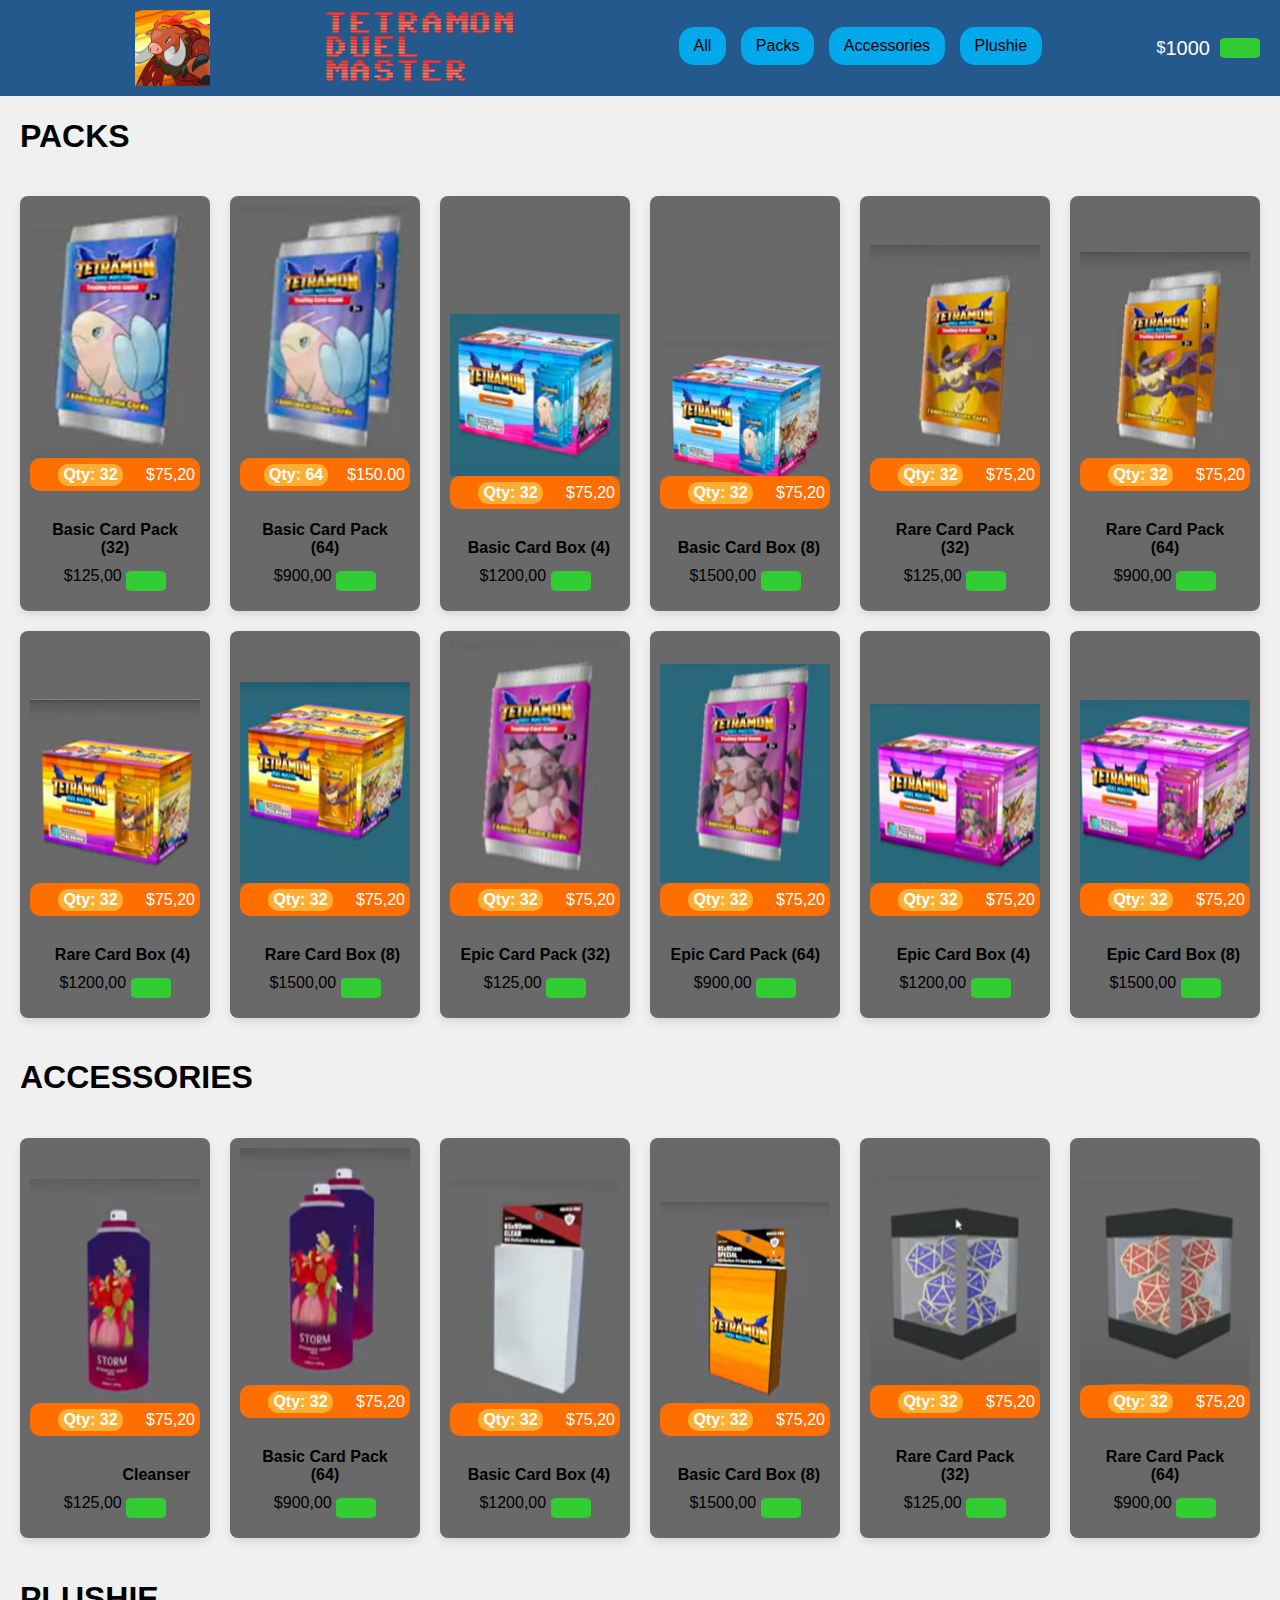
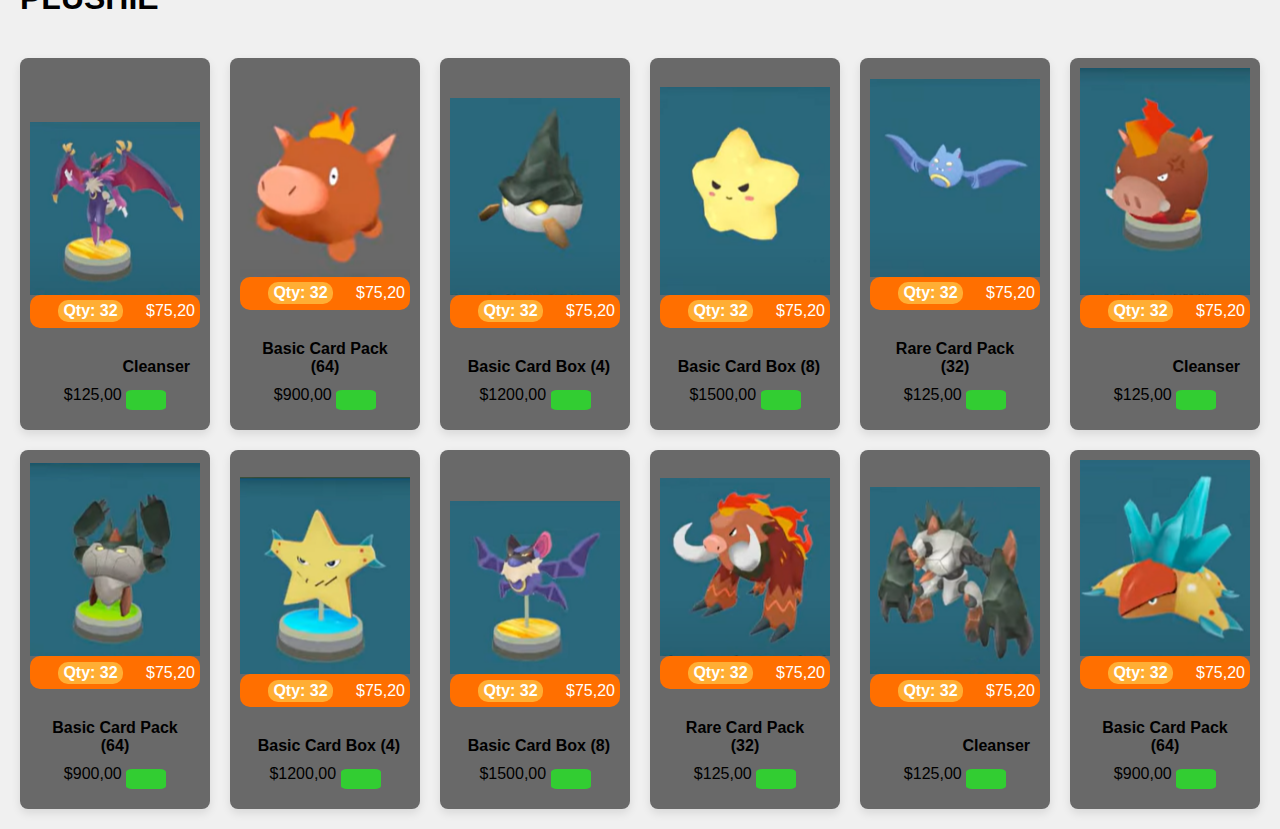
==== commit 442414a4: "f" ====
--- a/index.html
+++ b/index.html
@@ -27,8 +27,17 @@
             <button onclick="scrollToSection('to4')">Plushie</button>
         </div>
         <div class="cart">
-            <span>$1000,00</span>
-            <button class="buy-btn">
+            $
+            <span id="Bal"></span>
+            <div id="cart-popup" class="popup">
+                <div style="color: black;" class="popup-content">
+                    <h2>CART LIST</h2>
+                    <div id="cart-container"></div>
+                    <button onclick="checkout()">Checkout</button>
+                    <button class="close" onclick="closeCartPopup()">Close</button>
+                </div>
+            </div>
+            <button class="buy-btn" onclick="openCartPopup()">
                 <i class="fa-solid fa-cart-plus"></i>
             </button>
         </div>
@@ -38,31 +47,54 @@
         <h1 style="margin-left: 20px;" >PACKS</h1>
         <div class="product-grid">
             <div class="product-card">
-                <img src="JEPEGE/Card (1).png" alt="Epic Card Pack (32)">
-                <div class="price-info">
-                    <span class="quantity">Qty: 32</span>
-                    <span class="price">$75,20</span>
-                </div>
-                <div class="product-info">
-                    <p>Basic Card Pack (32)</p>
-                    <span>$125,00</span>
-                    <button class="buy-btn">
-                        <i class="fa-solid fa-cart-plus"></i>
-                    </button>
-                </div>
-            </div>
+            <img src="JEPEGE/Card (1).png" alt="Basic Card Pack (32)">
+            <div class="price-info">
+                <span class="quantity">Qty: 32</span>
+                <span class="price">$75,20</span>
+            </div>
+            <div class="product-info">
+                <div id="popup-quantity-1" class="popup">
+                    <div class="popup-content">
+                        <h2 id="product-name-1">Basic Card Pack</h2>
+                        <div style="position:relative; left: 170px;">
+                            <input type="number" id="quantity-input-1" min="1" value="1" max="9999">
+                        </div>
+                        <button onclick="addProductToCart(1,'Basic Card Pack', 75.20); closePopup(1)">Add to Cart</button>
+                        <button class="close" onclick="closePopup(1)">Close</button>
+                    </div>
+                </div>
+                <p>Basic Card Pack (32)</p>
+                <span>$125,00</span>
+                <button class="buy-btn" onclick= "showQuantityInput(1,'Basic Card Pack (32)')">
+                    <i class="fa-solid fa-cart-plus"></i>
+                </button>
+            </div>
+        </div>
             <div class="product-card">
                 <img src="JEPEGE/Card (2).png" alt="Epic Card Pack (64)">
                 <div class="price-info">
-                    <span class="quantity">Qty: 32</span>
-                    <span class="price">$75,20</span>
-                </div>
-                <div class="product-info">
+                    <span class="quantity">Qty: 64</span>
+                    <span class="price">$150.00</span>
+                </div>
+                <div class="product-info">
+                    <div id="popup-quantity-2" class="popup">
+                        <div class="popup-content">
+                            <h2 id="product-name-2">Basic Card Pack 64</h2>
+                            <div style="position:relative; left: 170px;">
+                                <input type="number" id="quantity-input-2" min="1" value="1" max="9999">
+                            </div>
+                            <button onclick="addProductToCart(2,'Basic Card Pack 64', 150.00); closePopup(2)">Add to Cart</button>
+                            <button class="close" onclick="closePopup(2)">Close</button>
+                        </div>
+                    </div>
                     <p>Basic Card Pack (64)</p>
                     <span>$900,00</span>
-                    <button class="buy-btn">
-                        <i class="fa-solid fa-cart-plus"></i>
-                    </button>
+                    <button class="buy-btn" onclick="showQuantityInput(2,'Basic Card Pack 64')"><i class="fa-solid fa-cart-plus"></i></button>
+
+                    <div id="quantity-input-2" class="quantity-input" style="display:none;">
+                        <input type="number" id="quantity-1" min="1" value="1" max="9999" width="50px">
+                        <button onclick="addProductToCart(2, 'Basic Card Pack(64)', 150.00)"><i class="fa-solid fa-circle-check"></i></button>
+                    </div>
                 </div>
             </div>
             <div class="product-card">
@@ -74,7 +106,7 @@
                 <div class="product-info">
                     <p>Basic Card Box (4)</p>
                     <span>$1200,00</span>
-                    <button class="buy-btn">
+                    <button class="buy-btn" onclick="addToCart({})">
                         <i class="fa-solid fa-cart-plus"></i>
                     </button>
                 </div>
@@ -88,7 +120,7 @@
                 <div class="product-info">
                     <p>Basic Card Box (8)</p>
                     <span>$1500,00</span>
-                    <button class="buy-btn">
+                    <button class="buy-btn" onclick="addToCart({})">
                         <i class="fa-solid fa-cart-plus"></i>
                     </button>
                 </div>
@@ -102,7 +134,7 @@
                 <div class="product-info">
                     <p>Rare Card Pack (32)</p>
                     <span>$125,00</span>
-                    <button class="buy-btn">
+                    <button class="buy-btn" onclick="addToCart({})">
                         <i class="fa-solid fa-cart-plus"></i>
                     </button>
                 </div>
@@ -116,7 +148,7 @@
                 <div class="product-info">
                     <p>Rare Card Pack (64)</p>
                     <span>$900,00</span>
-                    <button class="buy-btn">
+                    <button class="buy-btn" onclick="addToCart({})">
                         <i class="fa-solid fa-cart-plus"></i>
                     </button>
                 </div>
@@ -130,7 +162,7 @@
                 <div class="product-info">
                     <p>Rare Card Box (4)</p>
                     <span>$1200,00</span>
-                    <button class="buy-btn">
+                    <button class="buy-btn" onclick="addToCart({})">
                         <i class="fa-solid fa-cart-plus"></i>
                     </button>
                 </div>
@@ -144,7 +176,7 @@
                 <div class="product-info">
                     <p>Rare Card Box (8)</p>
                     <span>$1500,00</span>
-                    <button class="buy-btn">
+                    <button class="buy-btn" onclick="addToCart({})">
                         <i class="fa-solid fa-cart-plus"></i>
                     </button>
                 </div>
@@ -158,7 +190,7 @@
             <div class="product-info">
                 <p>Epic Card Pack (32)</p>
                 <span>$125,00</span>
-                <button class="buy-btn">
+                <button class="buy-btn" onclick="addToCart({})">
                     <i class="fa-solid fa-cart-plus"></i>
                 </button>
             </div>
@@ -172,7 +204,7 @@
             <div class="product-info">
                 <p>Epic Card Pack (64)</p>
                 <span>$900,00</span>
-                <button class="buy-btn">
+                <button class="buy-btn" onclick="addToCart({})">
                     <i class="fa-solid fa-cart-plus"></i>
                 </button>
             </div>
@@ -186,7 +218,7 @@
             <div class="product-info">
                 <p>Epic Card Box (4)</p>
                 <span>$1200,00</span>
-                <button class="buy-btn">
+                <button class="buy-btn" onclick="addToCart({})">
                     <i class="fa-solid fa-cart-plus"></i>
                 </button>
             </div>
@@ -200,7 +232,7 @@
             <div class="product-info">
                 <p>Epic Card Box (8)</p>
                 <span>$1500,00</span>
-                <button class="buy-btn">
+                <button class="buy-btn" onclick="addToCart({})">
                     <i class="fa-solid fa-cart-plus"></i>
                 </button>
             </div>
@@ -218,7 +250,7 @@
                 <div class="product-info">
                     <p>Cleanser</p>
                     <span>$125,00</span>
-                    <button class="buy-btn">
+                    <button class="buy-btn" onclick="addToCart({})">
                         <i class="fa-solid fa-cart-plus"></i>
                     </button>
                 </div>
@@ -232,7 +264,7 @@
                 <div class="product-info">
                     <p>Basic Card Pack (64)</p>
                     <span>$900,00</span>
-                    <button class="buy-btn">
+                    <button class="buy-btn" onclick="addToCart({})">
                         <i class="fa-solid fa-cart-plus"></i>
                     </button>
                 </div>
@@ -246,7 +278,7 @@
                 <div class="product-info">
                     <p>Basic Card Box (4)</p>
                     <span>$1200,00</span>
-                    <button class="buy-btn">
+                    <button class="buy-btn" onclick="addToCart({})">
                         <i class="fa-solid fa-cart-plus"></i>
                     </button>
                 </div>
@@ -260,7 +292,7 @@
                 <div class="product-info">
                     <p>Basic Card Box (8)</p>
                     <span>$1500,00</span>
-                    <button class="buy-btn">
+                    <button class="buy-btn" onclick="addToCart({})">
                         <i class="fa-solid fa-cart-plus"></i>
                     </button>
                 </div>
@@ -274,7 +306,7 @@
                 <div class="product-info">
                     <p>Rare Card Pack (32)</p>
                     <span>$125,00</span>
-                    <button class="buy-btn">
+                    <button class="buy-btn" onclick="addToCart({})">
                         <i class="fa-solid fa-cart-plus"></i>
                     </button>
                 </div>
@@ -288,7 +320,7 @@
                 <div class="product-info">
                     <p>Rare Card Pack (64)</p>
                     <span>$900,00</span>
-                    <button class="buy-btn">
+                    <button class="buy-btn" onclick="addToCart({})">
                         <i class="fa-solid fa-cart-plus"></i>
                     </button>
                 </div>
@@ -306,7 +338,7 @@
                 <div class="product-info">
                     <p>Cleanser</p>
                     <span>$125,00</span>
-                    <button class="buy-btn">
+                    <button class="buy-btn" onclick="addToCart({})">
                         <i class="fa-solid fa-cart-plus"></i>
                     </button>
                 </div>
@@ -320,7 +352,7 @@
                 <div class="product-info">
                     <p>Basic Card Pack (64)</p>
                     <span>$900,00</span>
-                    <button class="buy-btn">
+                    <button class="buy-btn" onclick="addToCart({})">
                         <i class="fa-solid fa-cart-plus"></i>
                     </button>
                 </div>
@@ -334,7 +366,7 @@
                 <div class="product-info">
                     <p>Basic Card Box (4)</p>
                     <span>$1200,00</span>
-                    <button class="buy-btn">
+                    <button class="buy-btn" onclick="addToCart({})">
                         <i class="fa-solid fa-cart-plus"></i>
                     </button>
                 </div>
@@ -348,7 +380,7 @@
                 <div class="product-info">
                     <p>Basic Card Box (8)</p>
                     <span>$1500,00</span>
-                    <button class="buy-btn">
+                    <button class="buy-btn" onclick="addToCart({})">
                         <i class="fa-solid fa-cart-plus"></i>
                     </button>
                 </div>
@@ -362,7 +394,7 @@
                 <div class="product-info">
                     <p>Rare Card Pack (32)</p>
                     <span>$125,00</span>
-                    <button class="buy-btn">
+                    <button class="buy-btn" onclick="addToCart({})">
                         <i class="fa-solid fa-cart-plus"></i>
                     </button>
                 </div>
@@ -376,7 +408,7 @@
                 <div class="product-info">
                     <p>Cleanser</p>
                     <span>$125,00</span>
-                    <button class="buy-btn">
+                    <button class="buy-btn" onclick="addToCart({})">
                         <i class="fa-solid fa-cart-plus"></i>
                     </button>
                 </div>
@@ -390,7 +422,7 @@
                 <div class="product-info">
                     <p>Basic Card Pack (64)</p>
                     <span>$900,00</span>
-                    <button class="buy-btn">
+                    <button class="buy-btn" onclick="addToCart({})">
                         <i class="fa-solid fa-cart-plus"></i>
                     </button>
                 </div>
@@ -404,7 +436,7 @@
                 <div class="product-info">
                     <p>Basic Card Box (4)</p>
                     <span>$1200,00</span>
-                    <button class="buy-btn">
+                    <button class="buy-btn" onclick="addToCart({})">
                         <i class="fa-solid fa-cart-plus"></i>
                     </button>
                 </div>
@@ -418,7 +450,7 @@
                 <div class="product-info">
                     <p>Basic Card Box (8)</p>
                     <span>$1500,00</span>
-                    <button class="buy-btn">
+                    <button class="buy-btn" onclick="addToCart({})">
                         <i class="fa-solid fa-cart-plus"></i>
                     </button>
                 </div>
@@ -432,7 +464,7 @@
                 <div class="product-info">
                     <p>Rare Card Pack (32)</p>
                     <span>$125,00</span>
-                    <button class="buy-btn">
+                    <button class="buy-btn" onclick="addToCart({})">
                         <i class="fa-solid fa-cart-plus"></i>
                     </button>
                 </div>
@@ -446,7 +478,7 @@
                 <div class="product-info">
                     <p>Cleanser</p>
                     <span>$125,00</span>
-                    <button class="buy-btn">
+                    <button class="buy-btn" onclick="addToCart({})">
                         <i class="fa-solid fa-cart-plus"></i>
                     </button>
                 </div>
@@ -460,7 +492,7 @@
                 <div class="product-info">
                     <p>Basic Card Pack (64)</p>
                     <span>$900,00</span>
-                    <button class="buy-btn">
+                    <button class="buy-btn" onclick="addToCart({})">
                         <i class="fa-solid fa-cart-plus"></i>
                     </button>
                 </div>
--- a/styles.css
+++ b/styles.css
@@ -49,6 +49,64 @@
     margin-right: 10px;
 }
 
+.popup {
+    display: none;
+    position: fixed;
+    z-index: 1;
+    left: 0;
+    top: 0;
+    width: 100%;
+    height: 100%;
+    background-color: rgba(0,0,0,0.4);
+}
+
+.popup-content {
+    background-color: #fff;
+    margin: 15% auto;
+    padding: 20px;
+    border: 1px solid #888;
+    width: 80%;
+    max-width: 400px;
+    border-radius: 10px;
+}
+.close {
+    color: #aaa;
+    font-size: 28px;
+    font-weight: bold;
+}
+
+.close:hover,
+.close:focus {
+    color: black;
+    cursor: pointer;
+}
+
+.popup-content input {
+    width: 50px;
+    margin-right: 10px;
+}
+
+.popup-content button {
+    background-color: #4CAF50;
+    color: white;
+    border: none;
+    padding: 10px 20px;
+    text-align: center;
+    text-decoration: none;
+    display: inline-block;
+    font-size: 16px;
+    border-radius: 5px;
+    cursor: pointer;
+}
+
+.popup-content button.close {
+    background-color: red;
+}
+
+.overlay {
+    display: none;
+}
+
 .nav-bar button {
     background: rgb(1,168,234);
     border: none;
